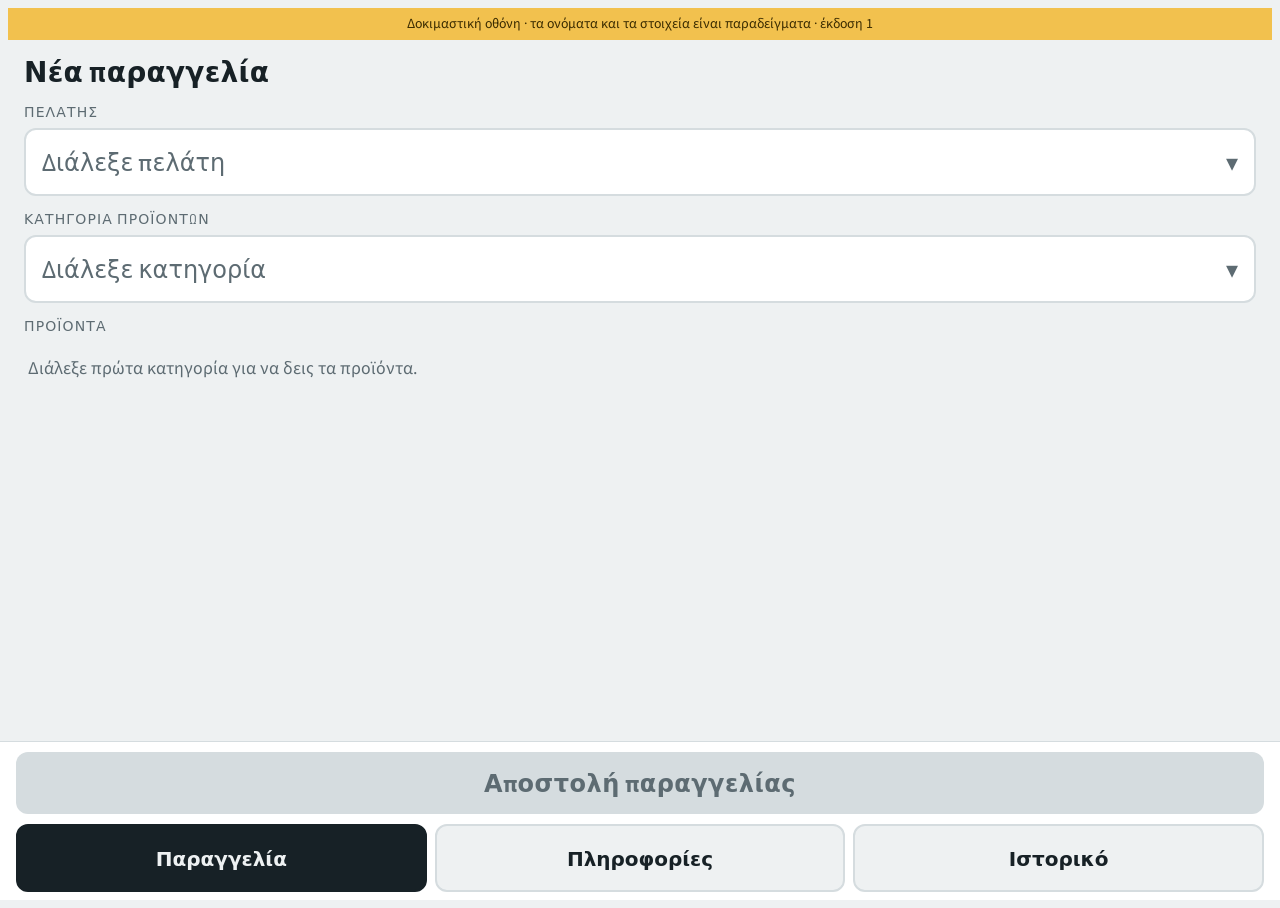
==== orders/index.html @ 04089df0 "Add orders app: index.html" ====
<!doctype html>
<html lang="el">
<head>
<meta charset="utf-8">
<meta name="viewport" content="width=device-width, initial-scale=1, viewport-fit=cover">
<title>Παραγγελίες</title>
<meta name="theme-color" content="#0b6e5f">
<link rel="manifest" href="manifest.webmanifest">
<link rel="icon" href="icon-192.png">
<link rel="apple-touch-icon" href="icon-192.png">
<link rel="stylesheet" href="https://fonts.googleapis.com/css2?family=Barlow+Semi+Condensed:wght@500;600;700&family=Source+Sans+3:wght@400;600&display=swap">
<style>
/* Layout: μία οθόνη κινητού, επιλογή πελάτη και κατηγορίας σε μεγάλες λίστες, μεγάλες καρτέλες κάτω, κουμπί αποστολής πάνω από τις καρτέλες */
:root {
  --bg: #eef1f2;
  --surface: #ffffff;
  --ink: #172126;
  --muted: #5d6b72;
  --line: #d5dcdf;
  --accent: #0b6e5f;
  --accent-ink: #ffffff;
  --soft: #dcefeb;
  --warn: #f2c14e;
  --warn-ink: #3b2c00;
  --font-display: "Barlow Semi Condensed", "Arial Narrow", system-ui, sans-serif;
  --font-body: "Source Sans 3", system-ui, sans-serif;
}
@media (prefers-color-scheme: dark) {
  :root:not([data-theme="light"]) {
    --bg: #11181b; --surface: #1b2529; --ink: #e8eef0; --muted: #98a8af; --line: #2f3d43;
    --accent: #2fb59f; --accent-ink: #06201b; --soft: #1b3a35; --warn: #e0b240; --warn-ink: #2a2000;
    color-scheme: dark;
  }
}
:root[data-theme="dark"] {
  --bg: #11181b; --surface: #1b2529; --ink: #e8eef0; --muted: #98a8af; --line: #2f3d43;
  --accent: #2fb59f; --accent-ink: #06201b; --soft: #1b3a35; --warn: #e0b240; --warn-ink: #2a2000;
  color-scheme: dark;
}
* { box-sizing: border-box; }
html, body { height: 100%; }
body {
  background: var(--bg); color: var(--ink); font-family: var(--font-body); font-size: 18px;
  padding-inline: max(16px, env(safe-area-inset-left, 0px)) max(16px, env(safe-area-inset-right, 0px));
  padding-block: 0 190px;
  height: auto; min-height: 100%;
}
button { font: inherit; color: inherit; cursor: pointer; }
button:focus-visible, input:focus-visible { outline: 3px solid var(--accent); outline-offset: 2px; }
.demo { background: var(--warn); color: var(--warn-ink); font-size: 14px; padding: 6px 12px; margin-inline: -16px; text-align: center; }
h1 { font-family: var(--font-display); font-size: 28px; margin: 14px 0 10px; letter-spacing: .01em; }
.label { font-family: var(--font-display); font-size: 14px; text-transform: uppercase; letter-spacing: .08em; color: var(--muted); margin: 14px 0 8px; }

.pick { width: 100%; min-height: 68px; border: 2px solid var(--line); background: var(--surface); border-radius: 12px; padding: 8px 16px; display: flex; align-items: center; justify-content: space-between; gap: 12px; text-align: left; font-family: var(--font-display); font-size: 24px; font-weight: 600; }
.pick span { min-width: 0; overflow-wrap: anywhere; }
.pick.empty { color: var(--muted); font-weight: 500; }
.pick.set { border-color: var(--accent); background: var(--soft); }
.pick::after { content: "▾"; font-size: 24px; color: var(--muted); flex: none; }

.rows { display: flex; flex-direction: column; gap: 10px; }
.row { background: var(--surface); border: 1px solid var(--line); border-radius: 10px; padding: 12px; display: flex; flex-direction: column; gap: 10px; }
.row.has { border-color: var(--accent); background: var(--soft); }
.name { font-family: var(--font-display); font-size: 22px; font-weight: 600; line-height: 1.15; }
.sub { font-size: 14px; color: var(--muted); }
.step { display: flex; align-items: center; gap: 8px; }
.step button { width: 60px; height: 60px; flex: none; border-radius: 10px; border: 2px solid var(--line); background: var(--surface); font-size: 32px; line-height: 1; font-family: var(--font-display); font-weight: 700; }
.step button.plus { background: var(--accent); color: var(--accent-ink); border-color: var(--accent); }
.step input { flex: 1; min-width: 0; height: 60px; text-align: center; border: 2px solid var(--line); border-radius: 10px; background: var(--surface); color: var(--ink); font-family: var(--font-display); font-size: 30px; font-weight: 700; font-variant-numeric: tabular-nums; }
.step .unit { color: var(--muted); font-size: 14px; width: 34px; flex: none; }
.empty-note { color: var(--muted); padding: 14px 4px; }

.search { width: 100%; min-height: 56px; border: 2px solid var(--line); border-radius: 10px; background: var(--surface); color: var(--ink); font: inherit; padding: 0 14px; }
.card { background: var(--surface); border: 1px solid var(--line); border-radius: 10px; padding: 14px; }
.card dl { display: grid; grid-template-columns: auto 1fr; gap: 6px 14px; margin: 10px 0 0; }
.card dt { color: var(--muted); }
.card dd { margin: 0; font-weight: 600; text-align: right; font-variant-numeric: tabular-nums; }

.day { font-family: var(--font-display); font-size: 20px; font-weight: 700; margin: 14px 0 6px; }
.order { background: var(--surface); border: 1px solid var(--line); border-radius: 10px; padding: 12px 14px; margin-bottom: 8px; }
.order b { font-family: var(--font-display); font-size: 20px; }
.order ul { margin: 6px 0 0; padding-left: 20px; }
.status { float: right; font-size: 14px; background: var(--soft); border-radius: 20px; padding: 2px 10px; }

.dock { position: fixed; left: 0; right: 0; bottom: 0; background: var(--surface); border-top: 1px solid var(--line); padding: 10px max(16px, env(safe-area-inset-left, 0px)) calc(8px + env(safe-area-inset-bottom, 0px)) max(16px, env(safe-area-inset-right, 0px)); display: flex; flex-direction: column; gap: 10px; }
.send { min-height: 62px; border: 0; border-radius: 12px; background: var(--accent); color: var(--accent-ink); font-family: var(--font-display); font-size: 24px; font-weight: 700; letter-spacing: .02em; }
.send:disabled { background: var(--line); color: var(--muted); }
.tabs { display: grid; grid-template-columns: repeat(3, 1fr); gap: 8px; }
.tab { min-height: 68px; border: 2px solid var(--line); background: var(--bg); border-radius: 12px; font-family: var(--font-display); font-size: 20px; font-weight: 600; }
.tab[aria-selected="true"] { background: var(--ink); color: var(--bg); border-color: var(--ink); }
.toast { position: fixed; left: 50%; transform: translateX(-50%); bottom: 200px; background: var(--ink); color: var(--bg); padding: 12px 20px; border-radius: 30px; font-weight: 600; max-width: 90%; text-align: center; z-index: 30; }

.sheet { position: fixed; inset: 0; z-index: 20; background: var(--bg); display: flex; flex-direction: column; padding: env(safe-area-inset-top, 0px) max(16px, env(safe-area-inset-left, 0px)) env(safe-area-inset-bottom, 0px) max(16px, env(safe-area-inset-right, 0px)); }
.sheet-head { display: flex; align-items: center; justify-content: space-between; gap: 12px; padding: 12px 0 10px; }
.sheet-head h2 { font-family: var(--font-display); font-size: 26px; margin: 0; }
.close { min-height: 52px; padding: 0 18px; border: 2px solid var(--line); border-radius: 10px; background: var(--surface); font-family: var(--font-display); font-size: 20px; font-weight: 600; }
.sheet-list { flex: 1; overflow-y: auto; margin-top: 10px; display: flex; flex-direction: column; gap: 8px; padding-bottom: 16px; }
.opt { min-height: 64px; width: 100%; text-align: left; background: var(--surface); border: 1px solid var(--line); border-radius: 10px; padding: 8px 16px; font-family: var(--font-display); font-size: 22px; font-weight: 600; flex: none; }
.opt[aria-current="true"] { background: var(--accent); color: var(--accent-ink); border-color: var(--accent); }
@media (prefers-reduced-motion: no-preference) { .row, .pick, .tab { transition: background .15s, border-color .15s; } }
:root { color-scheme: light; }
[hidden] { display: none !important; }
body { padding-top: env(safe-area-inset-top, 0px); }
.install { width: 100%; min-height: 68px; margin-top: 12px; border: 0; border-radius: 12px; background: var(--accent); color: var(--accent-ink); font-family: var(--font-display); font-size: 24px; font-weight: 700; }
</style>
</head>
<body>

<div class="demo">Δοκιμαστική οθόνη · τα ονόματα και τα στοιχεία είναι παραδείγματα · έκδοση 1</div>
<button class="install" id="install" hidden>Εγκατάσταση εφαρμογής</button>

<section id="v-order">
  <h1>Νέα παραγγελία</h1>
  <div class="label">Πελάτης</div>
  <button class="pick empty" id="pickClient"><span>Διάλεξε πελάτη</span></button>
  <div class="label">Κατηγορία προϊόντων</div>
  <button class="pick empty" id="pickCat"><span>Διάλεξε κατηγορία</span></button>
  <div class="label" id="prodLabel">Προϊόντα</div>
  <div class="rows" id="orderRows"></div>
</section>

<section id="v-info" hidden>
  <h1>Πληροφορίες προϊόντων</h1>
  <input class="search" id="q" type="search" placeholder="Αναζήτηση (π.χ. 60×40)" aria-label="Αναζήτηση προϊόντος">
  <div class="rows" id="infoRows" style="margin-top:12px"></div>
</section>

<section id="v-hist" hidden>
  <h1>Ιστορικό</h1>
  <div id="histList"></div>
</section>

<div class="sheet" id="sheet" hidden>
  <div class="sheet-head"><h2 id="sheetTitle"></h2><button class="close" id="sheetClose">Κλείσιμο</button></div>
  <input class="search" id="sheetQ" type="search" placeholder="Γράψε για αναζήτηση" aria-label="Αναζήτηση στη λίστα">
  <div class="sheet-list" id="sheetList"></div>
</div>

<div class="toast" id="toast" hidden></div>

<div class="dock">
  <button class="send" id="send" disabled>Αποστολή παραγγελίας</button>
  <div class="tabs" role="tablist">
    <button class="tab" role="tab" data-v="order" aria-selected="true">Παραγγελία</button>
    <button class="tab" role="tab" data-v="info" aria-selected="false">Πληροφορίες</button>
    <button class="tab" role="tab" data-v="hist" aria-selected="false">Ιστορικό</button>
  </div>
</div>

<script>
/* Παραδείγματα: 104 πελάτες από συνδυασμούς τύπου και ονόματος */
var TYPES = ["Ταβέρνα", "Ψητοπωλείο", "Φούρνος", "Καφέ", "Εστιατόριο", "Ζαχαροπλαστείο", "Μεζεδοπωλείο", "Ουζερί"];
var NAMES = ["Γιώργος", "Νίκος", "Μαρία", "Αγορά", "Ελένη", "Δημήτρης", "Κώστας", "Αθηνά", "Πλατεία", "Ήλιος", "Στέλιος", "Λιμάνι", "Σοφία"];
var CLIENTS = [];
for (var i = 0; CLIENTS.length < 104; i++) {
  var c = TYPES[i % TYPES.length] + " " + NAMES[(i * 5 + Math.floor(i / 8)) % NAMES.length];
  if (CLIENTS.indexOf(c) < 0) CLIENTS.push(c);
}
CLIENTS.sort(function (a, b) { return a.localeCompare(b, "el"); });

var CATS = ["Ταψιά", "Λαμαρίνες", "Κατσαρόλες", "Ταψιά γαστρονομίας", "Σκεύη κουζίνας"];
var PRODUCTS = [
  { id: 1, cat: "Ταψιά", name: "Ταψί 60×40", info: { "Διάσταση": "60×40 cm", "Πάχος": "0,8 mm", "Υλικό": "Αλουμίνιο", "Τιμή": "12,50 €" } },
  { id: 2, cat: "Ταψιά", name: "Ταψί 50×35", info: { "Διάσταση": "50×35 cm", "Πάχος": "0,7 mm", "Υλικό": "Αλουμίνιο", "Τιμή": "9,80 €" } },
  { id: 3, cat: "Ταψιά", name: "Ταψί 38×28", info: { "Διάσταση": "38×28 cm", "Πάχος": "0,6 mm", "Υλικό": "Αλουμίνιο", "Τιμή": "6,20 €" } },
  { id: 4, cat: "Λαμαρίνες", name: "Λαμαρίνα φούρνου 60×40", info: { "Διάσταση": "60×40 cm", "Πάχος": "1,0 mm", "Υλικό": "Γαλβανιζέ", "Τιμή": "8,90 €" } },
  { id: 5, cat: "Λαμαρίνες", name: "Λαμαρίνα φούρνου 45×32", info: { "Διάσταση": "45×32 cm", "Πάχος": "1,0 mm", "Υλικό": "Γαλβανιζέ", "Τιμή": "6,40 €" } },
  { id: 6, cat: "Κατσαρόλες", name: "Κατσαρόλα 32", info: { "Διάμετρος": "32 cm", "Πάχος": "2,0 mm", "Υλικό": "Inox", "Τιμή": "34,00 €" } },
  { id: 7, cat: "Κατσαρόλες", name: "Κατσαρόλα 28", info: { "Διάμετρος": "28 cm", "Πάχος": "2,0 mm", "Υλικό": "Inox", "Τιμή": "26,50 €" } },
  { id: 8, cat: "Κατσαρόλες", name: "Κατσαρόλα 24", info: { "Διάμετρος": "24 cm", "Πάχος": "1,8 mm", "Υλικό": "Inox", "Τιμή": "19,90 €" } },
  { id: 9, cat: "Ταψιά γαστρονομίας", name: "GN 1/1 – 65 mm", info: { "Διάσταση": "53×32,5 cm", "Βάθος": "65 mm", "Υλικό": "Inox", "Τιμή": "14,20 €" } },
  { id: 10, cat: "Ταψιά γαστρονομίας", name: "GN 1/2 – 65 mm", info: { "Διάσταση": "32,5×26,5 cm", "Βάθος": "65 mm", "Υλικό": "Inox", "Τιμή": "9,10 €" } },
  { id: 11, cat: "Σκεύη κουζίνας", name: "Σέσουλα μεγάλη", info: { "Μήκος": "35 cm", "Υλικό": "Inox", "Τιμή": "3,80 €" } },
  { id: 12, cat: "Σκεύη κουζίνας", name: "Τρυπητή σέσουλα", info: { "Μήκος": "35 cm", "Υλικό": "Inox", "Τιμή": "4,20 €" } }
];
var client = null, cat = null, qty = {}, sheetMode = null, history = [
  { day: "Χθες", client: "Φούρνος Μαρία", items: [["Ταψί 60×40", 60], ["Ταψί 50×35", 40]] },
  { day: "Χθες", client: "Ταβέρνα Γιώργος", items: [["Κατσαρόλα 32", 2]] }
];
var $ = function (id) { return document.getElementById(id); };

function setPick(btn, value, placeholder) {
  btn.className = "pick " + (value ? "set" : "empty");
  btn.firstChild.textContent = value || placeholder;
}
function totalQty() { return Object.keys(qty).reduce(function (s, k) { return s + qty[k]; }, 0); }
function updateSend() {
  var total = totalQty(), b = $("send");
  b.disabled = !client || !total;
  b.textContent = total ? "Αποστολή (" + total + " τεμ.)" : "Αποστολή παραγγελίας";
}
function drawOrder() {
  var list = PRODUCTS.filter(function (p) { return p.cat === cat; });
  $("prodLabel").textContent = cat ? "Προϊόντα · " + cat : "Προϊόντα";
  if (!cat) { $("orderRows").innerHTML = '<div class="empty-note">Διάλεξε πρώτα κατηγορία για να δεις τα προϊόντα.</div>'; updateSend(); return; }
  $("orderRows").innerHTML = list.map(function (p) {
    var n = qty[p.id] || 0;
    return '<div class="row' + (n ? " has" : "") + '" id="r' + p.id + '"><div class="name">' + p.name + '</div>' +
      '<div class="step"><button data-m="' + p.id + '" aria-label="Λιγότερο">−</button>' +
      '<input id="q' + p.id + '" data-i="' + p.id + '" type="text" inputmode="numeric" pattern="[0-9]*" value="' + n + '" aria-label="Ποσότητα ' + p.name + '">' +
      '<button class="plus" data-p="' + p.id + '" aria-label="Περισσότερο">+</button><span class="unit">τεμ.</span></div></div>';
  }).join("");
  updateSend();
}
function setQty(id, n) {
  n = Math.max(0, Math.min(99999, n || 0));
  if (n) qty[id] = n; else delete qty[id];
  var r = $("r" + id); if (r) r.classList.toggle("has", n > 0);
  updateSend();
}
function drawInfo() {
  var q = $("q").value.trim().toLowerCase();
  $("infoRows").innerHTML = PRODUCTS.filter(function (p) { return (p.name + " " + p.cat).toLowerCase().indexOf(q) > -1; }).map(function (p) {
    var dl = Object.keys(p.info).map(function (k) { return "<dt>" + k + "</dt><dd>" + p.info[k] + "</dd>"; }).join("");
    return '<div class="card"><div class="name">' + p.name + '</div><div class="sub">' + p.cat + "</div><dl>" + dl + "</dl></div>";
  }).join("") || '<div class="empty-note">Δεν βρέθηκε προϊόν.</div>';
}
function drawHist() {
  var out = "", last = "";
  history.forEach(function (o) {
    if (o.day !== last) { out += '<div class="day">' + o.day + "</div>"; last = o.day; }
    out += '<div class="order"><span class="status">' + (o.sent ? "Στάλθηκε" : "Πέρασε") + "</span><b>" + o.client + "</b><ul>" +
      o.items.map(function (i) { return "<li>" + i[0] + " × " + i[1] + "</li>"; }).join("") + "</ul></div>";
  });
  $("histList").innerHTML = out;
}
function toast(t) {
  var el = $("toast"); el.textContent = t; el.hidden = false;
  setTimeout(function () { el.hidden = true; }, 2600);
}
function show(v) {
  ["order", "info", "hist"].forEach(function (k) { $("v-" + k).hidden = k !== v; });
  document.querySelectorAll(".tab").forEach(function (t) { t.setAttribute("aria-selected", t.dataset.v === v); });
  $("send").hidden = v !== "order";
  document.body.style.paddingBottom = v === "order" ? "190px" : "120px";
  if (v === "info") drawInfo();
  if (v === "hist") drawHist();
}

function openSheet(mode) {
  sheetMode = mode;
  $("sheetTitle").textContent = mode === "client" ? "Πελάτης" : "Κατηγορία";
  $("sheetQ").value = "";
  $("sheetQ").parentNode.hidden = false;
  $("sheet").hidden = false;
  drawSheet();
}
function drawSheet() {
  var items = sheetMode === "client" ? CLIENTS : CATS, cur = sheetMode === "client" ? client : cat;
  var q = $("sheetQ").value.trim().toLowerCase();
  $("sheetList").innerHTML = items.filter(function (x) { return x.toLowerCase().indexOf(q) > -1; }).map(function (x) {
    return '<button class="opt" data-o="' + x + '"' + (x === cur ? ' aria-current="true"' : "") + ">" + x + "</button>";
  }).join("") || '<div class="empty-note">Δεν βρέθηκε.</div>';
}
function closeSheet() { $("sheet").hidden = true; }

document.addEventListener("click", function (e) {
  var t = e.target.closest("button"); if (!t) return;
  if (t.dataset.o) {
    if (sheetMode === "client") { client = t.dataset.o; setPick($("pickClient"), client, "Διάλεξε πελάτη"); }
    else { cat = t.dataset.o; setPick($("pickCat"), cat, "Διάλεξε κατηγορία"); drawOrder(); }
    closeSheet(); updateSend();
  }
  else if (t.id === "pickClient") openSheet("client");
  else if (t.id === "pickCat") openSheet("cat");
  else if (t.id === "sheetClose") closeSheet();
  else if (t.dataset.p) { var p = t.dataset.p; setQty(p, (qty[p] || 0) + 1); $("q" + p).value = qty[p] || 0; }
  else if (t.dataset.m) { var m = t.dataset.m; setQty(m, (qty[m] || 0) - 1); $("q" + m).value = qty[m] || 0; }
  else if (t.dataset.v) show(t.dataset.v);
  else if (t.id === "send") {
    var items = PRODUCTS.filter(function (p) { return qty[p.id]; }).map(function (p) { return [p.name, qty[p.id]]; });
    history.unshift({ day: "Σήμερα", client: client, items: items, sent: true });
    toast("Στάλθηκε: " + client);
    qty = {}; drawOrder();
  }
});
document.addEventListener("input", function (e) {
  var el = e.target;
  if (el.dataset && el.dataset.i) {
    var clean = el.value.replace(/\D/g, "").slice(0, 5);
    if (clean !== el.value) el.value = clean;
    setQty(el.dataset.i, parseInt(clean, 10) || 0);
  }
});
document.addEventListener("focusin", function (e) {
  if (e.target.dataset && e.target.dataset.i) e.target.select();
});
document.addEventListener("focusout", function (e) {
  if (e.target.dataset && e.target.dataset.i) e.target.value = qty[e.target.dataset.i] || 0;
});
$("q").addEventListener("input", drawInfo);
$("sheetQ").addEventListener("input", drawSheet);
drawOrder(); show("order");

var deferred = null;
function isStandalone() { return window.matchMedia("(display-mode: standalone)").matches || navigator.standalone === true; }
window.addEventListener("beforeinstallprompt", function (e) {
  e.preventDefault(); deferred = e;
  if (!isStandalone()) $("install").hidden = false;
});
$("install").addEventListener("click", function () {
  if (!deferred) return;
  deferred.prompt();
  deferred.userChoice.then(function () { deferred = null; $("install").hidden = true; });
});
window.addEventListener("appinstalled", function () { deferred = null; $("install").hidden = true; toast("Η εφαρμογή εγκαταστάθηκε"); });
if (isStandalone()) $("install").hidden = true;
if ("serviceWorker" in navigator) navigator.serviceWorker.register("sw.js");
</script>
</body>
</html>
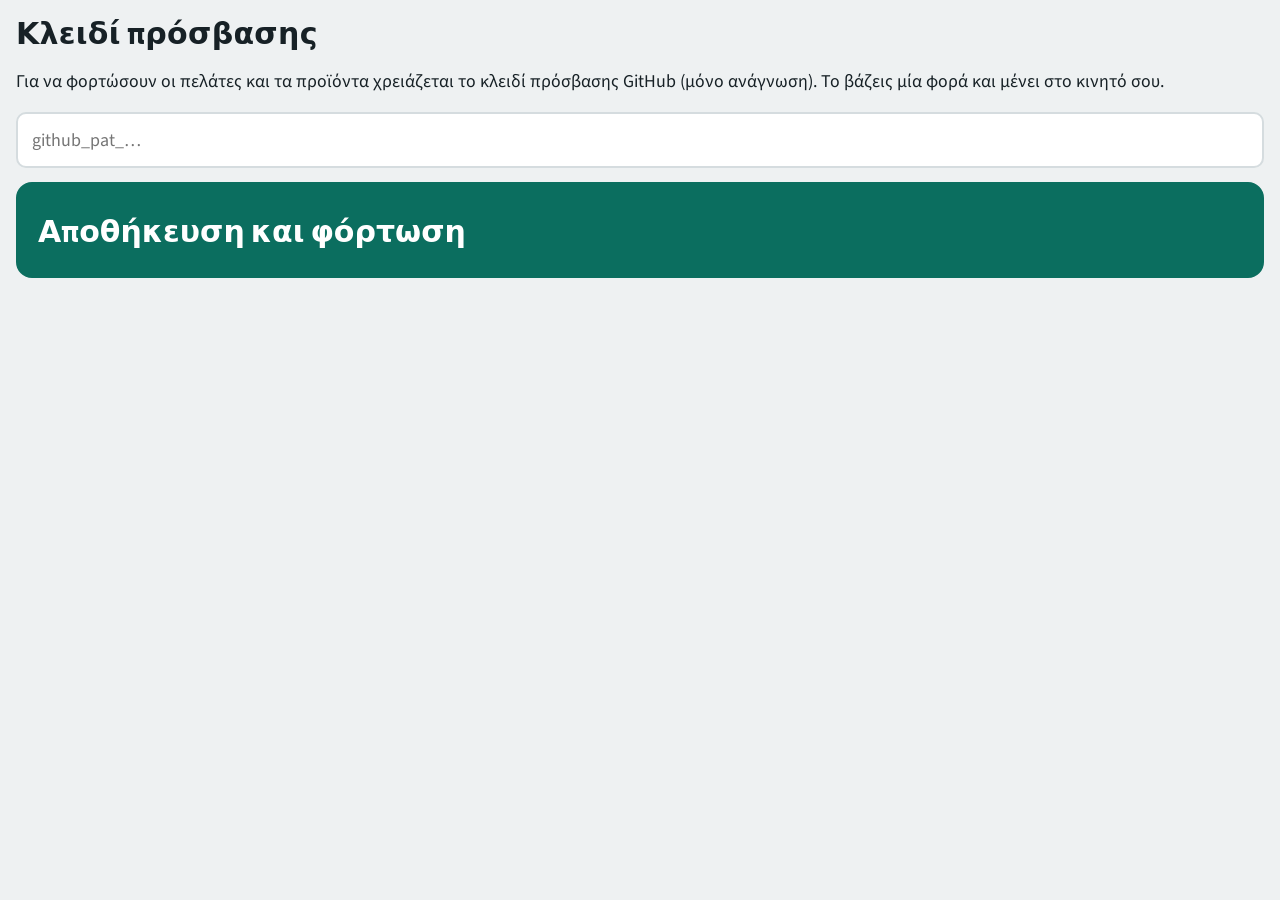
==== commit 570e71c4: "Παραγγελίες: αρχική με κουμπιά, πελάτης/κατηγορία/προϊόντα από τη βάση (index.html)" ====
--- a/orders/index.html
+++ b/orders/index.html
@@ -9,302 +9,16 @@
 <link rel="icon" href="icon-192.png">
 <link rel="apple-touch-icon" href="icon-192.png">
 <link rel="stylesheet" href="https://fonts.googleapis.com/css2?family=Barlow+Semi+Condensed:wght@500;600;700&family=Source+Sans+3:wght@400;600&display=swap">
-<style>
-/* Layout: μία οθόνη κινητού, επιλογή πελάτη και κατηγορίας σε μεγάλες λίστες, μεγάλες καρτέλες κάτω, κουμπί αποστολής πάνω από τις καρτέλες */
-:root {
-  --bg: #eef1f2;
-  --surface: #ffffff;
-  --ink: #172126;
-  --muted: #5d6b72;
-  --line: #d5dcdf;
-  --accent: #0b6e5f;
-  --accent-ink: #ffffff;
-  --soft: #dcefeb;
-  --warn: #f2c14e;
-  --warn-ink: #3b2c00;
-  --font-display: "Barlow Semi Condensed", "Arial Narrow", system-ui, sans-serif;
-  --font-body: "Source Sans 3", system-ui, sans-serif;
-}
-@media (prefers-color-scheme: dark) {
-  :root:not([data-theme="light"]) {
-    --bg: #11181b; --surface: #1b2529; --ink: #e8eef0; --muted: #98a8af; --line: #2f3d43;
-    --accent: #2fb59f; --accent-ink: #06201b; --soft: #1b3a35; --warn: #e0b240; --warn-ink: #2a2000;
-    color-scheme: dark;
-  }
-}
-:root[data-theme="dark"] {
-  --bg: #11181b; --surface: #1b2529; --ink: #e8eef0; --muted: #98a8af; --line: #2f3d43;
-  --accent: #2fb59f; --accent-ink: #06201b; --soft: #1b3a35; --warn: #e0b240; --warn-ink: #2a2000;
-  color-scheme: dark;
-}
-* { box-sizing: border-box; }
-html, body { height: 100%; }
-body {
-  background: var(--bg); color: var(--ink); font-family: var(--font-body); font-size: 18px;
-  padding-inline: max(16px, env(safe-area-inset-left, 0px)) max(16px, env(safe-area-inset-right, 0px));
-  padding-block: 0 190px;
-  height: auto; min-height: 100%;
-}
-button { font: inherit; color: inherit; cursor: pointer; }
-button:focus-visible, input:focus-visible { outline: 3px solid var(--accent); outline-offset: 2px; }
-.demo { background: var(--warn); color: var(--warn-ink); font-size: 14px; padding: 6px 12px; margin-inline: -16px; text-align: center; }
-h1 { font-family: var(--font-display); font-size: 28px; margin: 14px 0 10px; letter-spacing: .01em; }
-.label { font-family: var(--font-display); font-size: 14px; text-transform: uppercase; letter-spacing: .08em; color: var(--muted); margin: 14px 0 8px; }
-
-.pick { width: 100%; min-height: 68px; border: 2px solid var(--line); background: var(--surface); border-radius: 12px; padding: 8px 16px; display: flex; align-items: center; justify-content: space-between; gap: 12px; text-align: left; font-family: var(--font-display); font-size: 24px; font-weight: 600; }
-.pick span { min-width: 0; overflow-wrap: anywhere; }
-.pick.empty { color: var(--muted); font-weight: 500; }
-.pick.set { border-color: var(--accent); background: var(--soft); }
-.pick::after { content: "▾"; font-size: 24px; color: var(--muted); flex: none; }
-
-.rows { display: flex; flex-direction: column; gap: 10px; }
-.row { background: var(--surface); border: 1px solid var(--line); border-radius: 10px; padding: 12px; display: flex; flex-direction: column; gap: 10px; }
-.row.has { border-color: var(--accent); background: var(--soft); }
-.name { font-family: var(--font-display); font-size: 22px; font-weight: 600; line-height: 1.15; }
-.sub { font-size: 14px; color: var(--muted); }
-.step { display: flex; align-items: center; gap: 8px; }
-.step button { width: 60px; height: 60px; flex: none; border-radius: 10px; border: 2px solid var(--line); background: var(--surface); font-size: 32px; line-height: 1; font-family: var(--font-display); font-weight: 700; }
-.step button.plus { background: var(--accent); color: var(--accent-ink); border-color: var(--accent); }
-.step input { flex: 1; min-width: 0; height: 60px; text-align: center; border: 2px solid var(--line); border-radius: 10px; background: var(--surface); color: var(--ink); font-family: var(--font-display); font-size: 30px; font-weight: 700; font-variant-numeric: tabular-nums; }
-.step .unit { color: var(--muted); font-size: 14px; width: 34px; flex: none; }
-.empty-note { color: var(--muted); padding: 14px 4px; }
-
-.search { width: 100%; min-height: 56px; border: 2px solid var(--line); border-radius: 10px; background: var(--surface); color: var(--ink); font: inherit; padding: 0 14px; }
-.card { background: var(--surface); border: 1px solid var(--line); border-radius: 10px; padding: 14px; }
-.card dl { display: grid; grid-template-columns: auto 1fr; gap: 6px 14px; margin: 10px 0 0; }
-.card dt { color: var(--muted); }
-.card dd { margin: 0; font-weight: 600; text-align: right; font-variant-numeric: tabular-nums; }
-
-.day { font-family: var(--font-display); font-size: 20px; font-weight: 700; margin: 14px 0 6px; }
-.order { background: var(--surface); border: 1px solid var(--line); border-radius: 10px; padding: 12px 14px; margin-bottom: 8px; }
-.order b { font-family: var(--font-display); font-size: 20px; }
-.order ul { margin: 6px 0 0; padding-left: 20px; }
-.status { float: right; font-size: 14px; background: var(--soft); border-radius: 20px; padding: 2px 10px; }
-
-.dock { position: fixed; left: 0; right: 0; bottom: 0; background: var(--surface); border-top: 1px solid var(--line); padding: 10px max(16px, env(safe-area-inset-left, 0px)) calc(8px + env(safe-area-inset-bottom, 0px)) max(16px, env(safe-area-inset-right, 0px)); display: flex; flex-direction: column; gap: 10px; }
-.send { min-height: 62px; border: 0; border-radius: 12px; background: var(--accent); color: var(--accent-ink); font-family: var(--font-display); font-size: 24px; font-weight: 700; letter-spacing: .02em; }
-.send:disabled { background: var(--line); color: var(--muted); }
-.tabs { display: grid; grid-template-columns: repeat(3, 1fr); gap: 8px; }
-.tab { min-height: 68px; border: 2px solid var(--line); background: var(--bg); border-radius: 12px; font-family: var(--font-display); font-size: 20px; font-weight: 600; }
-.tab[aria-selected="true"] { background: var(--ink); color: var(--bg); border-color: var(--ink); }
-.toast { position: fixed; left: 50%; transform: translateX(-50%); bottom: 200px; background: var(--ink); color: var(--bg); padding: 12px 20px; border-radius: 30px; font-weight: 600; max-width: 90%; text-align: center; z-index: 30; }
-
-.sheet { position: fixed; inset: 0; z-index: 20; background: var(--bg); display: flex; flex-direction: column; padding: env(safe-area-inset-top, 0px) max(16px, env(safe-area-inset-left, 0px)) env(safe-area-inset-bottom, 0px) max(16px, env(safe-area-inset-right, 0px)); }
-.sheet-head { display: flex; align-items: center; justify-content: space-between; gap: 12px; padding: 12px 0 10px; }
-.sheet-head h2 { font-family: var(--font-display); font-size: 26px; margin: 0; }
-.close { min-height: 52px; padding: 0 18px; border: 2px solid var(--line); border-radius: 10px; background: var(--surface); font-family: var(--font-display); font-size: 20px; font-weight: 600; }
-.sheet-list { flex: 1; overflow-y: auto; margin-top: 10px; display: flex; flex-direction: column; gap: 8px; padding-bottom: 16px; }
-.opt { min-height: 64px; width: 100%; text-align: left; background: var(--surface); border: 1px solid var(--line); border-radius: 10px; padding: 8px 16px; font-family: var(--font-display); font-size: 22px; font-weight: 600; flex: none; }
-.opt[aria-current="true"] { background: var(--accent); color: var(--accent-ink); border-color: var(--accent); }
-@media (prefers-reduced-motion: no-preference) { .row, .pick, .tab { transition: background .15s, border-color .15s; } }
-:root { color-scheme: light; }
-[hidden] { display: none !important; }
-body { padding-top: env(safe-area-inset-top, 0px); }
-.install { width: 100%; min-height: 68px; margin-top: 12px; border: 0; border-radius: 12px; background: var(--accent); color: var(--accent-ink); font-family: var(--font-display); font-size: 24px; font-weight: 700; }
-</style>
+<link rel="stylesheet" href="style.css">
 </head>
 <body>
-
-<div class="demo">Δοκιμαστική οθόνη · τα ονόματα και τα στοιχεία είναι παραδείγματα · έκδοση 1</div>
 <button class="install" id="install" hidden>Εγκατάσταση εφαρμογής</button>
-
-<section id="v-order">
-  <h1>Νέα παραγγελία</h1>
-  <div class="label">Πελάτης</div>
-  <button class="pick empty" id="pickClient"><span>Διάλεξε πελάτη</span></button>
-  <div class="label">Κατηγορία προϊόντων</div>
-  <button class="pick empty" id="pickCat"><span>Διάλεξε κατηγορία</span></button>
-  <div class="label" id="prodLabel">Προϊόντα</div>
-  <div class="rows" id="orderRows"></div>
-</section>
-
-<section id="v-info" hidden>
-  <h1>Πληροφορίες προϊόντων</h1>
-  <input class="search" id="q" type="search" placeholder="Αναζήτηση (π.χ. 60×40)" aria-label="Αναζήτηση προϊόντος">
-  <div class="rows" id="infoRows" style="margin-top:12px"></div>
-</section>
-
-<section id="v-hist" hidden>
-  <h1>Ιστορικό</h1>
-  <div id="histList"></div>
-</section>
-
-<div class="sheet" id="sheet" hidden>
-  <div class="sheet-head"><h2 id="sheetTitle"></h2><button class="close" id="sheetClose">Κλείσιμο</button></div>
-  <input class="search" id="sheetQ" type="search" placeholder="Γράψε για αναζήτηση" aria-label="Αναζήτηση στη λίστα">
-  <div class="sheet-list" id="sheetList"></div>
-</div>
-
+<main id="app"></main>
+<div class="dock" id="dock" hidden></div>
 <div class="toast" id="toast" hidden></div>
-
-<div class="dock">
-  <button class="send" id="send" disabled>Αποστολή παραγγελίας</button>
-  <div class="tabs" role="tablist">
-    <button class="tab" role="tab" data-v="order" aria-selected="true">Παραγγελία</button>
-    <button class="tab" role="tab" data-v="info" aria-selected="false">Πληροφορίες</button>
-    <button class="tab" role="tab" data-v="hist" aria-selected="false">Ιστορικό</button>
-  </div>
-</div>
-
-<script>
-/* Παραδείγματα: 104 πελάτες από συνδυασμούς τύπου και ονόματος */
-var TYPES = ["Ταβέρνα", "Ψητοπωλείο", "Φούρνος", "Καφέ", "Εστιατόριο", "Ζαχαροπλαστείο", "Μεζεδοπωλείο", "Ουζερί"];
-var NAMES = ["Γιώργος", "Νίκος", "Μαρία", "Αγορά", "Ελένη", "Δημήτρης", "Κώστας", "Αθηνά", "Πλατεία", "Ήλιος", "Στέλιος", "Λιμάνι", "Σοφία"];
-var CLIENTS = [];
-for (var i = 0; CLIENTS.length < 104; i++) {
-  var c = TYPES[i % TYPES.length] + " " + NAMES[(i * 5 + Math.floor(i / 8)) % NAMES.length];
-  if (CLIENTS.indexOf(c) < 0) CLIENTS.push(c);
-}
-CLIENTS.sort(function (a, b) { return a.localeCompare(b, "el"); });
-
-var CATS = ["Ταψιά", "Λαμαρίνες", "Κατσαρόλες", "Ταψιά γαστρονομίας", "Σκεύη κουζίνας"];
-var PRODUCTS = [
-  { id: 1, cat: "Ταψιά", name: "Ταψί 60×40", info: { "Διάσταση": "60×40 cm", "Πάχος": "0,8 mm", "Υλικό": "Αλουμίνιο", "Τιμή": "12,50 €" } },
-  { id: 2, cat: "Ταψιά", name: "Ταψί 50×35", info: { "Διάσταση": "50×35 cm", "Πάχος": "0,7 mm", "Υλικό": "Αλουμίνιο", "Τιμή": "9,80 €" } },
-  { id: 3, cat: "Ταψιά", name: "Ταψί 38×28", info: { "Διάσταση": "38×28 cm", "Πάχος": "0,6 mm", "Υλικό": "Αλουμίνιο", "Τιμή": "6,20 €" } },
-  { id: 4, cat: "Λαμαρίνες", name: "Λαμαρίνα φούρνου 60×40", info: { "Διάσταση": "60×40 cm", "Πάχος": "1,0 mm", "Υλικό": "Γαλβανιζέ", "Τιμή": "8,90 €" } },
-  { id: 5, cat: "Λαμαρίνες", name: "Λαμαρίνα φούρνου 45×32", info: { "Διάσταση": "45×32 cm", "Πάχος": "1,0 mm", "Υλικό": "Γαλβανιζέ", "Τιμή": "6,40 €" } },
-  { id: 6, cat: "Κατσαρόλες", name: "Κατσαρόλα 32", info: { "Διάμετρος": "32 cm", "Πάχος": "2,0 mm", "Υλικό": "Inox", "Τιμή": "34,00 €" } },
-  { id: 7, cat: "Κατσαρόλες", name: "Κατσαρόλα 28", info: { "Διάμετρος": "28 cm", "Πάχος": "2,0 mm", "Υλικό": "Inox", "Τιμή": "26,50 €" } },
-  { id: 8, cat: "Κατσαρόλες", name: "Κατσαρόλα 24", info: { "Διάμετρος": "24 cm", "Πάχος": "1,8 mm", "Υλικό": "Inox", "Τιμή": "19,90 €" } },
-  { id: 9, cat: "Ταψιά γαστρονομίας", name: "GN 1/1 – 65 mm", info: { "Διάσταση": "53×32,5 cm", "Βάθος": "65 mm", "Υλικό": "Inox", "Τιμή": "14,20 €" } },
-  { id: 10, cat: "Ταψιά γαστρονομίας", name: "GN 1/2 – 65 mm", info: { "Διάσταση": "32,5×26,5 cm", "Βάθος": "65 mm", "Υλικό": "Inox", "Τιμή": "9,10 €" } },
-  { id: 11, cat: "Σκεύη κουζίνας", name: "Σέσουλα μεγάλη", info: { "Μήκος": "35 cm", "Υλικό": "Inox", "Τιμή": "3,80 €" } },
-  { id: 12, cat: "Σκεύη κουζίνας", name: "Τρυπητή σέσουλα", info: { "Μήκος": "35 cm", "Υλικό": "Inox", "Τιμή": "4,20 €" } }
-];
-var client = null, cat = null, qty = {}, sheetMode = null, history = [
-  { day: "Χθες", client: "Φούρνος Μαρία", items: [["Ταψί 60×40", 60], ["Ταψί 50×35", 40]] },
-  { day: "Χθες", client: "Ταβέρνα Γιώργος", items: [["Κατσαρόλα 32", 2]] }
-];
-var $ = function (id) { return document.getElementById(id); };
-
-function setPick(btn, value, placeholder) {
-  btn.className = "pick " + (value ? "set" : "empty");
-  btn.firstChild.textContent = value || placeholder;
-}
-function totalQty() { return Object.keys(qty).reduce(function (s, k) { return s + qty[k]; }, 0); }
-function updateSend() {
-  var total = totalQty(), b = $("send");
-  b.disabled = !client || !total;
-  b.textContent = total ? "Αποστολή (" + total + " τεμ.)" : "Αποστολή παραγγελίας";
-}
-function drawOrder() {
-  var list = PRODUCTS.filter(function (p) { return p.cat === cat; });
-  $("prodLabel").textContent = cat ? "Προϊόντα · " + cat : "Προϊόντα";
-  if (!cat) { $("orderRows").innerHTML = '<div class="empty-note">Διάλεξε πρώτα κατηγορία για να δεις τα προϊόντα.</div>'; updateSend(); return; }
-  $("orderRows").innerHTML = list.map(function (p) {
-    var n = qty[p.id] || 0;
-    return '<div class="row' + (n ? " has" : "") + '" id="r' + p.id + '"><div class="name">' + p.name + '</div>' +
-      '<div class="step"><button data-m="' + p.id + '" aria-label="Λιγότερο">−</button>' +
-      '<input id="q' + p.id + '" data-i="' + p.id + '" type="text" inputmode="numeric" pattern="[0-9]*" value="' + n + '" aria-label="Ποσότητα ' + p.name + '">' +
-      '<button class="plus" data-p="' + p.id + '" aria-label="Περισσότερο">+</button><span class="unit">τεμ.</span></div></div>';
-  }).join("");
-  updateSend();
-}
-function setQty(id, n) {
-  n = Math.max(0, Math.min(99999, n || 0));
-  if (n) qty[id] = n; else delete qty[id];
-  var r = $("r" + id); if (r) r.classList.toggle("has", n > 0);
-  updateSend();
-}
-function drawInfo() {
-  var q = $("q").value.trim().toLowerCase();
-  $("infoRows").innerHTML = PRODUCTS.filter(function (p) { return (p.name + " " + p.cat).toLowerCase().indexOf(q) > -1; }).map(function (p) {
-    var dl = Object.keys(p.info).map(function (k) { return "<dt>" + k + "</dt><dd>" + p.info[k] + "</dd>"; }).join("");
-    return '<div class="card"><div class="name">' + p.name + '</div><div class="sub">' + p.cat + "</div><dl>" + dl + "</dl></div>";
-  }).join("") || '<div class="empty-note">Δεν βρέθηκε προϊόν.</div>';
-}
-function drawHist() {
-  var out = "", last = "";
-  history.forEach(function (o) {
-    if (o.day !== last) { out += '<div class="day">' + o.day + "</div>"; last = o.day; }
-    out += '<div class="order"><span class="status">' + (o.sent ? "Στάλθηκε" : "Πέρασε") + "</span><b>" + o.client + "</b><ul>" +
-      o.items.map(function (i) { return "<li>" + i[0] + " × " + i[1] + "</li>"; }).join("") + "</ul></div>";
-  });
-  $("histList").innerHTML = out;
-}
-function toast(t) {
-  var el = $("toast"); el.textContent = t; el.hidden = false;
-  setTimeout(function () { el.hidden = true; }, 2600);
-}
-function show(v) {
-  ["order", "info", "hist"].forEach(function (k) { $("v-" + k).hidden = k !== v; });
-  document.querySelectorAll(".tab").forEach(function (t) { t.setAttribute("aria-selected", t.dataset.v === v); });
-  $("send").hidden = v !== "order";
-  document.body.style.paddingBottom = v === "order" ? "190px" : "120px";
-  if (v === "info") drawInfo();
-  if (v === "hist") drawHist();
-}
-
-function openSheet(mode) {
-  sheetMode = mode;
-  $("sheetTitle").textContent = mode === "client" ? "Πελάτης" : "Κατηγορία";
-  $("sheetQ").value = "";
-  $("sheetQ").parentNode.hidden = false;
-  $("sheet").hidden = false;
-  drawSheet();
-}
-function drawSheet() {
-  var items = sheetMode === "client" ? CLIENTS : CATS, cur = sheetMode === "client" ? client : cat;
-  var q = $("sheetQ").value.trim().toLowerCase();
-  $("sheetList").innerHTML = items.filter(function (x) { return x.toLowerCase().indexOf(q) > -1; }).map(function (x) {
-    return '<button class="opt" data-o="' + x + '"' + (x === cur ? ' aria-current="true"' : "") + ">" + x + "</button>";
-  }).join("") || '<div class="empty-note">Δεν βρέθηκε.</div>';
-}
-function closeSheet() { $("sheet").hidden = true; }
-
-document.addEventListener("click", function (e) {
-  var t = e.target.closest("button"); if (!t) return;
-  if (t.dataset.o) {
-    if (sheetMode === "client") { client = t.dataset.o; setPick($("pickClient"), client, "Διάλεξε πελάτη"); }
-    else { cat = t.dataset.o; setPick($("pickCat"), cat, "Διάλεξε κατηγορία"); drawOrder(); }
-    closeSheet(); updateSend();
-  }
-  else if (t.id === "pickClient") openSheet("client");
-  else if (t.id === "pickCat") openSheet("cat");
-  else if (t.id === "sheetClose") closeSheet();
-  else if (t.dataset.p) { var p = t.dataset.p; setQty(p, (qty[p] || 0) + 1); $("q" + p).value = qty[p] || 0; }
-  else if (t.dataset.m) { var m = t.dataset.m; setQty(m, (qty[m] || 0) - 1); $("q" + m).value = qty[m] || 0; }
-  else if (t.dataset.v) show(t.dataset.v);
-  else if (t.id === "send") {
-    var items = PRODUCTS.filter(function (p) { return qty[p.id]; }).map(function (p) { return [p.name, qty[p.id]]; });
-    history.unshift({ day: "Σήμερα", client: client, items: items, sent: true });
-    toast("Στάλθηκε: " + client);
-    qty = {}; drawOrder();
-  }
-});
-document.addEventListener("input", function (e) {
-  var el = e.target;
-  if (el.dataset && el.dataset.i) {
-    var clean = el.value.replace(/\D/g, "").slice(0, 5);
-    if (clean !== el.value) el.value = clean;
-    setQty(el.dataset.i, parseInt(clean, 10) || 0);
-  }
-});
-document.addEventListener("focusin", function (e) {
-  if (e.target.dataset && e.target.dataset.i) e.target.select();
-});
-document.addEventListener("focusout", function (e) {
-  if (e.target.dataset && e.target.dataset.i) e.target.value = qty[e.target.dataset.i] || 0;
-});
-$("q").addEventListener("input", drawInfo);
-$("sheetQ").addEventListener("input", drawSheet);
-drawOrder(); show("order");
-
-var deferred = null;
-function isStandalone() { return window.matchMedia("(display-mode: standalone)").matches || navigator.standalone === true; }
-window.addEventListener("beforeinstallprompt", function (e) {
-  e.preventDefault(); deferred = e;
-  if (!isStandalone()) $("install").hidden = false;
-});
-$("install").addEventListener("click", function () {
-  if (!deferred) return;
-  deferred.prompt();
-  deferred.userChoice.then(function () { deferred = null; $("install").hidden = true; });
-});
-window.addEventListener("appinstalled", function () { deferred = null; $("install").hidden = true; toast("Η εφαρμογή εγκαταστάθηκε"); });
-if (isStandalone()) $("install").hidden = true;
-if ("serviceWorker" in navigator) navigator.serviceWorker.register("sw.js");
-</script>
+<script src="store.js"></script>
+<script src="data.js"></script>
+<script src="app.js"></script>
+<script src="install.js"></script>
 </body>
 </html>
--- a/orders/style.css
+++ b/orders/style.css
@@ -0,0 +1,96 @@
+/* Παραγγελίες: μία οθόνη κινητού, μεγάλα κουμπιά, λίστες που σκρολάρουν */
+:root {
+  color-scheme: light;
+  --bg: #eef1f2;
+  --surface: #ffffff;
+  --ink: #172126;
+  --muted: #5d6b72;
+  --line: #d5dcdf;
+  --accent: #0b6e5f;
+  --accent-ink: #ffffff;
+  --soft: #dcefeb;
+  --warn: #f2c14e;
+  --warn-ink: #3b2c00;
+  --font-display: "Barlow Semi Condensed", "Arial Narrow", system-ui, sans-serif;
+  --font-body: "Source Sans 3", system-ui, sans-serif;
+}
+@media (prefers-color-scheme: dark) {
+  :root:not([data-theme="light"]) {
+    --bg: #11181b; --surface: #1b2529; --ink: #e8eef0; --muted: #98a8af; --line: #2f3d43;
+    --accent: #2fb59f; --accent-ink: #06201b; --soft: #1b3a35; --warn: #e0b240; --warn-ink: #2a2000;
+    color-scheme: dark;
+  }
+}
+:root[data-theme="dark"] {
+  --bg: #11181b; --surface: #1b2529; --ink: #e8eef0; --muted: #98a8af; --line: #2f3d43;
+  --accent: #2fb59f; --accent-ink: #06201b; --soft: #1b3a35; --warn: #e0b240; --warn-ink: #2a2000;
+  color-scheme: dark;
+}
+* { box-sizing: border-box; }
+[hidden] { display: none !important; }
+html, body { min-height: 100%; }
+body {
+  margin: 0; background: var(--bg); color: var(--ink); font-family: var(--font-body); font-size: 18px;
+  padding-inline: max(16px, env(safe-area-inset-left, 0px)) max(16px, env(safe-area-inset-right, 0px));
+  padding-top: env(safe-area-inset-top, 0px);
+  padding-bottom: calc(24px + env(safe-area-inset-bottom, 0px));
+}
+body.has-dock { padding-bottom: 120px; }
+button { font: inherit; color: inherit; cursor: pointer; }
+button:focus-visible, input:focus-visible, textarea:focus-visible { outline: 3px solid var(--accent); outline-offset: 2px; }
+h1 { font-family: var(--font-display); font-size: 30px; margin: 14px 0 12px; letter-spacing: .01em; }
+.label { font-family: var(--font-display); font-size: 14px; text-transform: uppercase; letter-spacing: .08em; color: var(--muted); margin: 14px 0 8px; }
+.status, .ver { color: var(--muted); font-size: 15px; margin: 18px 0 8px; }
+.ver { margin-top: 4px; }
+.empty { color: var(--muted); padding: 14px 4px; }
+.msg { color: var(--warn-ink); background: var(--warn); border-radius: 10px; padding: 10px 14px; margin: 10px 0; }
+
+.install { width: 100%; min-height: 68px; margin-top: 12px; border: 0; border-radius: 12px; background: var(--accent); color: var(--accent-ink); font-family: var(--font-display); font-size: 24px; font-weight: 700; }
+
+/* αρχική */
+.stack { display: flex; flex-direction: column; gap: 14px; margin-top: 8px; }
+.big { min-height: 96px; border: 2px solid var(--line); background: var(--surface); border-radius: 16px; padding: 12px 20px; text-align: left; font-family: var(--font-display); font-size: 30px; font-weight: 700; display: flex; flex-direction: column; justify-content: center; gap: 2px; }
+.big small { font-family: var(--font-body); font-size: 15px; font-weight: 400; color: var(--muted); }
+.big.primary { background: var(--accent); border-color: var(--accent); color: var(--accent-ink); }
+.row2 { display: flex; gap: 10px; flex-wrap: wrap; }
+.small { min-height: 52px; padding: 0 16px; border: 2px solid var(--line); background: var(--surface); border-radius: 10px; font-size: 16px; }
+
+/* πλοήγηση και επιλογές */
+.back { min-height: 56px; margin-top: 12px; padding: 0 20px; border: 2px solid var(--line); background: var(--surface); border-radius: 12px; font-family: var(--font-display); font-size: 22px; font-weight: 600; }
+.search, .field { width: 100%; min-height: 56px; border: 2px solid var(--line); border-radius: 10px; background: var(--surface); color: var(--ink); font: inherit; padding: 0 14px; }
+textarea.field { padding: 12px 14px; min-height: 140px; resize: vertical; }
+.list { display: flex; flex-direction: column; gap: 8px; margin-top: 12px; }
+.opt { min-height: 64px; width: 100%; text-align: left; background: var(--surface); border: 1px solid var(--line); border-radius: 10px; padding: 8px 16px; font-family: var(--font-display); font-size: 22px; font-weight: 600; display: flex; flex-direction: column; justify-content: center; }
+.opt small { font-family: var(--font-body); font-size: 14px; font-weight: 400; color: var(--muted); }
+.crumbs { display: flex; flex-direction: column; gap: 8px; margin-top: 12px; }
+.crumb { min-height: 56px; text-align: left; border: 2px solid var(--accent); background: var(--soft); border-radius: 10px; padding: 6px 14px; display: flex; justify-content: space-between; align-items: center; gap: 10px; font-family: var(--font-display); font-size: 20px; font-weight: 600; }
+.crumb small { font-family: var(--font-body); font-size: 13px; font-weight: 400; color: var(--muted); display: block; }
+.crumb::after { content: "αλλαγή"; font-family: var(--font-body); font-size: 14px; font-weight: 400; color: var(--muted); flex: none; }
+.seg { display: flex; gap: 8px; flex-wrap: wrap; margin-top: 12px; }
+.seg button { min-height: 56px; padding: 0 18px; border: 2px solid var(--line); background: var(--surface); border-radius: 10px; font-family: var(--font-display); font-size: 20px; font-weight: 600; }
+.seg button[aria-pressed="true"] { background: var(--ink); color: var(--bg); border-color: var(--ink); }
+
+/* προϊόντα */
+.prow { background: var(--surface); border: 1px solid var(--line); border-radius: 10px; padding: 12px; display: flex; flex-direction: column; gap: 8px; text-align: left; width: 100%; }
+.prow.has { border-color: var(--accent); background: var(--soft); }
+.pname { font-family: var(--font-display); font-size: 21px; font-weight: 600; line-height: 1.2; overflow-wrap: anywhere; }
+.tags { display: flex; flex-wrap: wrap; gap: 6px; }
+.tag { font-size: 14px; background: var(--bg); border: 1px solid var(--line); border-radius: 20px; padding: 1px 10px; color: var(--muted); }
+.step { display: flex; align-items: center; gap: 8px; }
+.step button { width: 60px; height: 60px; flex: none; border-radius: 10px; border: 2px solid var(--line); background: var(--surface); font-size: 32px; line-height: 1; font-family: var(--font-display); font-weight: 700; }
+.step button.plus { background: var(--accent); color: var(--accent-ink); border-color: var(--accent); }
+.step input { flex: 1; min-width: 0; height: 60px; text-align: center; border: 2px solid var(--line); border-radius: 10px; background: var(--surface); color: var(--ink); font-family: var(--font-display); font-size: 30px; font-weight: 700; font-variant-numeric: tabular-nums; }
+.step .unit { color: var(--muted); font-size: 14px; width: 34px; flex: none; }
+
+/* ιστορικό */
+.day { font-family: var(--font-display); font-size: 20px; font-weight: 700; margin: 18px 0 6px; }
+.entry { background: var(--surface); border: 1px solid var(--line); border-radius: 10px; padding: 12px 14px; margin-bottom: 8px; overflow-wrap: anywhere; }
+.entry b { font-family: var(--font-display); font-size: 20px; }
+.entry ul { margin: 6px 0 0; padding-left: 20px; }
+.kind { float: right; font-size: 14px; background: var(--soft); border-radius: 20px; padding: 2px 10px; margin-left: 8px; }
+
+.dock { position: fixed; left: 0; right: 0; bottom: 0; background: var(--surface); border-top: 1px solid var(--line); padding: 10px max(16px, env(safe-area-inset-right, 0px)) calc(10px + env(safe-area-inset-bottom, 0px)) max(16px, env(safe-area-inset-left, 0px)); }
+.send { width: 100%; min-height: 66px; border: 0; border-radius: 12px; background: var(--accent); color: var(--accent-ink); font-family: var(--font-display); font-size: 24px; font-weight: 700; letter-spacing: .02em; }
+.send:disabled { background: var(--line); color: var(--muted); }
+.toast { position: fixed; left: 50%; transform: translateX(-50%); bottom: 130px; background: var(--ink); color: var(--bg); padding: 12px 20px; border-radius: 30px; font-weight: 600; max-width: 90%; text-align: center; z-index: 30; }
+@media (prefers-reduced-motion: no-preference) { .prow, .opt, .seg button { transition: background .15s, border-color .15s; } }
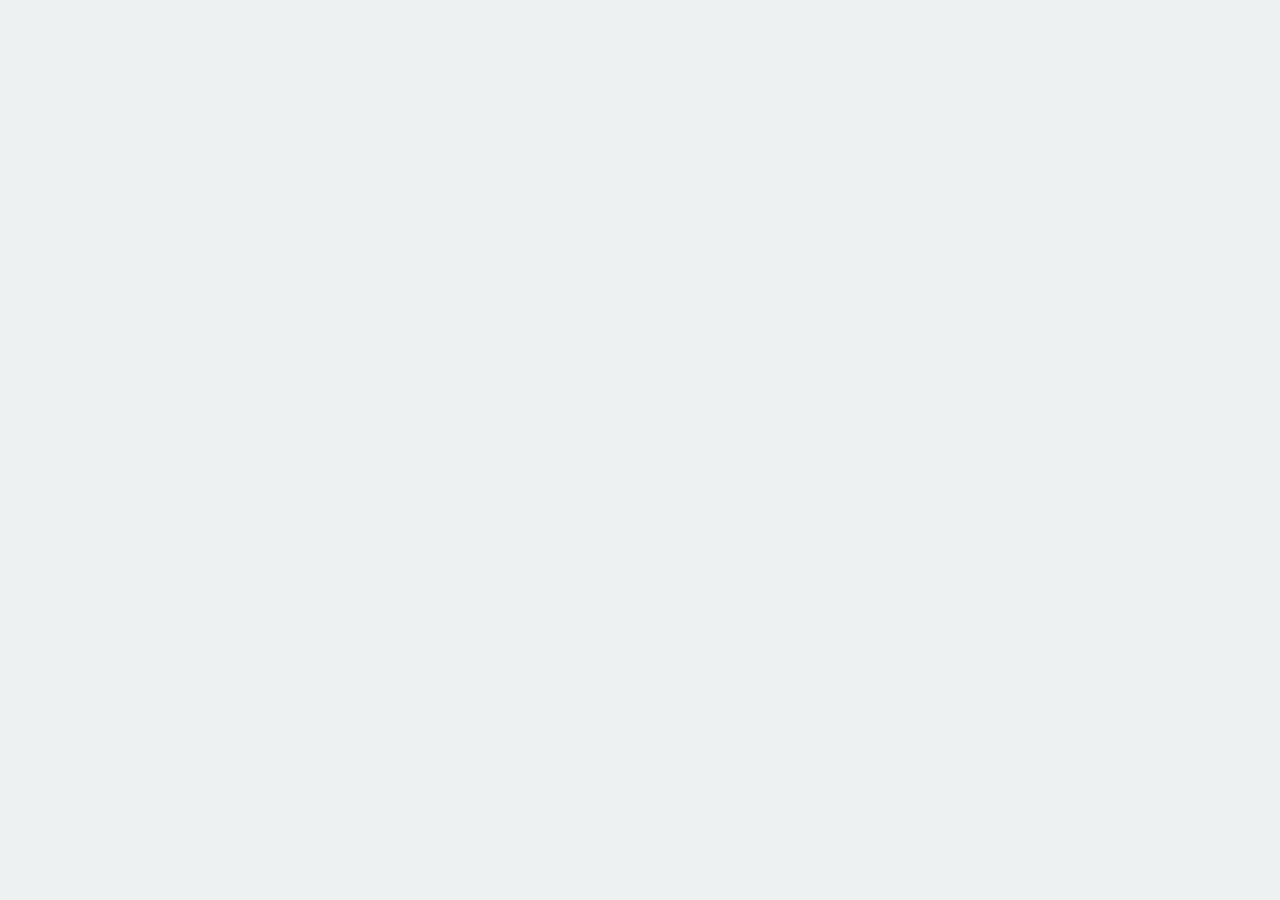
==== commit 99fd8bd3: "orders v7: index.html" ====
--- a/orders/index.html
+++ b/orders/index.html
@@ -18,6 +18,10 @@
 <div class="toast" id="toast" hidden></div>
 <script src="store.js"></script>
 <script src="data.js"></script>
+<script src="send.js"></script>
+<script src="edit.js"></script>
+<script src="newclient.js"></script>
+<script src="scan.js"></script>
 <script src="app.js"></script>
 <script src="install.js"></script>
 </body>
--- a/orders/style.css
+++ b/orders/style.css
@@ -40,6 +40,7 @@
 button:focus-visible, input:focus-visible, textarea:focus-visible { outline: 3px solid var(--accent); outline-offset: 2px; }
 h1 { font-family: var(--font-display); font-size: 30px; margin: 14px 0 12px; letter-spacing: .01em; }
 .label { font-family: var(--font-display); font-size: 14px; text-transform: uppercase; letter-spacing: .08em; color: var(--muted); margin: 14px 0 8px; }
+.sub { font-size: 14px; color: var(--muted); margin-top: 4px; }
 .status, .ver { color: var(--muted); font-size: 15px; margin: 18px 0 8px; }
 .ver { margin-top: 4px; }
 .empty { color: var(--muted); padding: 14px 4px; }
@@ -57,6 +58,8 @@
 
 /* πλοήγηση και επιλογές */
 .back { min-height: 56px; margin-top: 12px; padding: 0 20px; border: 2px solid var(--line); background: var(--surface); border-radius: 12px; font-family: var(--font-display); font-size: 22px; font-weight: 600; }
+.topbar { display: flex; gap: 10px; justify-content: space-between; align-items: center; }
+.topbar .back:last-child { background: var(--accent); border-color: var(--accent); color: var(--accent-ink); }
 .search, .field { width: 100%; min-height: 56px; border: 2px solid var(--line); border-radius: 10px; background: var(--surface); color: var(--ink); font: inherit; padding: 0 14px; }
 textarea.field { padding: 12px 14px; min-height: 140px; resize: vertical; }
 .list { display: flex; flex-direction: column; gap: 8px; margin-top: 12px; }
@@ -66,8 +69,9 @@
 .crumb { min-height: 56px; text-align: left; border: 2px solid var(--accent); background: var(--soft); border-radius: 10px; padding: 6px 14px; display: flex; justify-content: space-between; align-items: center; gap: 10px; font-family: var(--font-display); font-size: 20px; font-weight: 600; }
 .crumb small { font-family: var(--font-body); font-size: 13px; font-weight: 400; color: var(--muted); display: block; }
 .crumb::after { content: "αλλαγή"; font-family: var(--font-body); font-size: 14px; font-weight: 400; color: var(--muted); flex: none; }
-.seg { display: flex; gap: 8px; flex-wrap: wrap; margin-top: 12px; }
-.seg button { min-height: 56px; padding: 0 18px; border: 2px solid var(--line); background: var(--surface); border-radius: 10px; font-family: var(--font-display); font-size: 20px; font-weight: 600; }
+.seg { display: grid; grid-template-columns: repeat(2, 1fr); gap: 8px; margin-top: 12px; }
+.seg button:last-child:nth-child(odd) { grid-column: 1 / -1; }
+.seg button { min-height: 60px; padding: 4px 12px; text-align: center; border: 2px solid var(--line); background: var(--surface); border-radius: 10px; font-family: var(--font-display); font-size: 20px; font-weight: 600; }
 .seg button[aria-pressed="true"] { background: var(--ink); color: var(--bg); border-color: var(--ink); }
 
 /* προϊόντα */
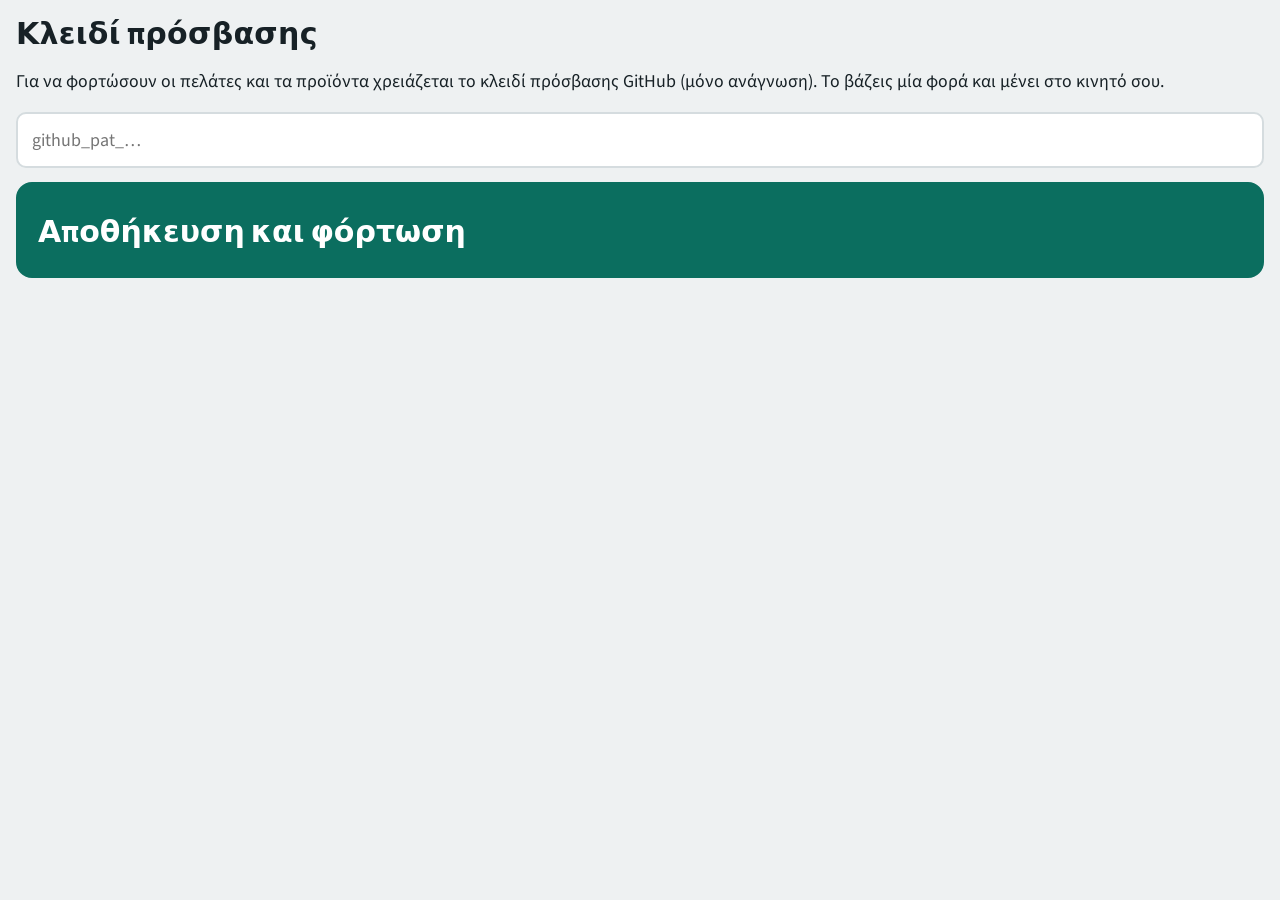
==== commit 1d1f963f: "orders v8: index.html" ====
--- a/orders/index.html
+++ b/orders/index.html
@@ -19,6 +19,8 @@
 <script src="store.js"></script>
 <script src="data.js"></script>
 <script src="send.js"></script>
+<script src="inbox.js"></script>
+<script src="history.js"></script>
 <script src="edit.js"></script>
 <script src="newclient.js"></script>
 <script src="scan.js"></script>
--- a/orders/style.css
+++ b/orders/style.css
@@ -35,7 +35,7 @@
   padding-top: env(safe-area-inset-top, 0px);
   padding-bottom: calc(24px + env(safe-area-inset-bottom, 0px));
 }
-body.has-dock { padding-bottom: 120px; }
+body.has-dock { padding-bottom: 150px; }
 button { font: inherit; color: inherit; cursor: pointer; }
 button:focus-visible, input:focus-visible, textarea:focus-visible { outline: 3px solid var(--accent); outline-offset: 2px; }
 h1 { font-family: var(--font-display); font-size: 30px; margin: 14px 0 12px; letter-spacing: .01em; }
@@ -94,6 +94,12 @@
 .kind { float: right; font-size: 14px; background: var(--soft); border-radius: 20px; padding: 2px 10px; margin-left: 8px; }
 
 .dock { position: fixed; left: 0; right: 0; bottom: 0; background: var(--surface); border-top: 1px solid var(--line); padding: 10px max(16px, env(safe-area-inset-right, 0px)) calc(10px + env(safe-area-inset-bottom, 0px)) max(16px, env(safe-area-inset-left, 0px)); }
+.dock2 { display: flex; gap: 10px; }
+.dock2 .more { flex: 1; min-height: 66px; border: 2px solid var(--accent); border-radius: 12px; background: var(--soft); color: var(--ink); font-family: var(--font-display); font-size: 21px; font-weight: 700; }
+.dock2 .more:disabled { border-color: var(--line); background: var(--bg); color: var(--muted); }
+.dock2 .send { flex: 1.3; font-size: 21px; line-height: 1.1; }
+.docknote { font-size: 15px; color: var(--muted); text-align: center; margin: 0 0 8px; }
+.cam { width: 100%; aspect-ratio: 3 / 4; max-height: 60vh; object-fit: cover; background: #000; border-radius: 12px; margin-top: 12px; }
 .send { width: 100%; min-height: 66px; border: 0; border-radius: 12px; background: var(--accent); color: var(--accent-ink); font-family: var(--font-display); font-size: 24px; font-weight: 700; letter-spacing: .02em; }
 .send:disabled { background: var(--line); color: var(--muted); }
 .toast { position: fixed; left: 50%; transform: translateX(-50%); bottom: 130px; background: var(--ink); color: var(--bg); padding: 12px 20px; border-radius: 30px; font-weight: 600; max-width: 90%; text-align: center; z-index: 30; }
